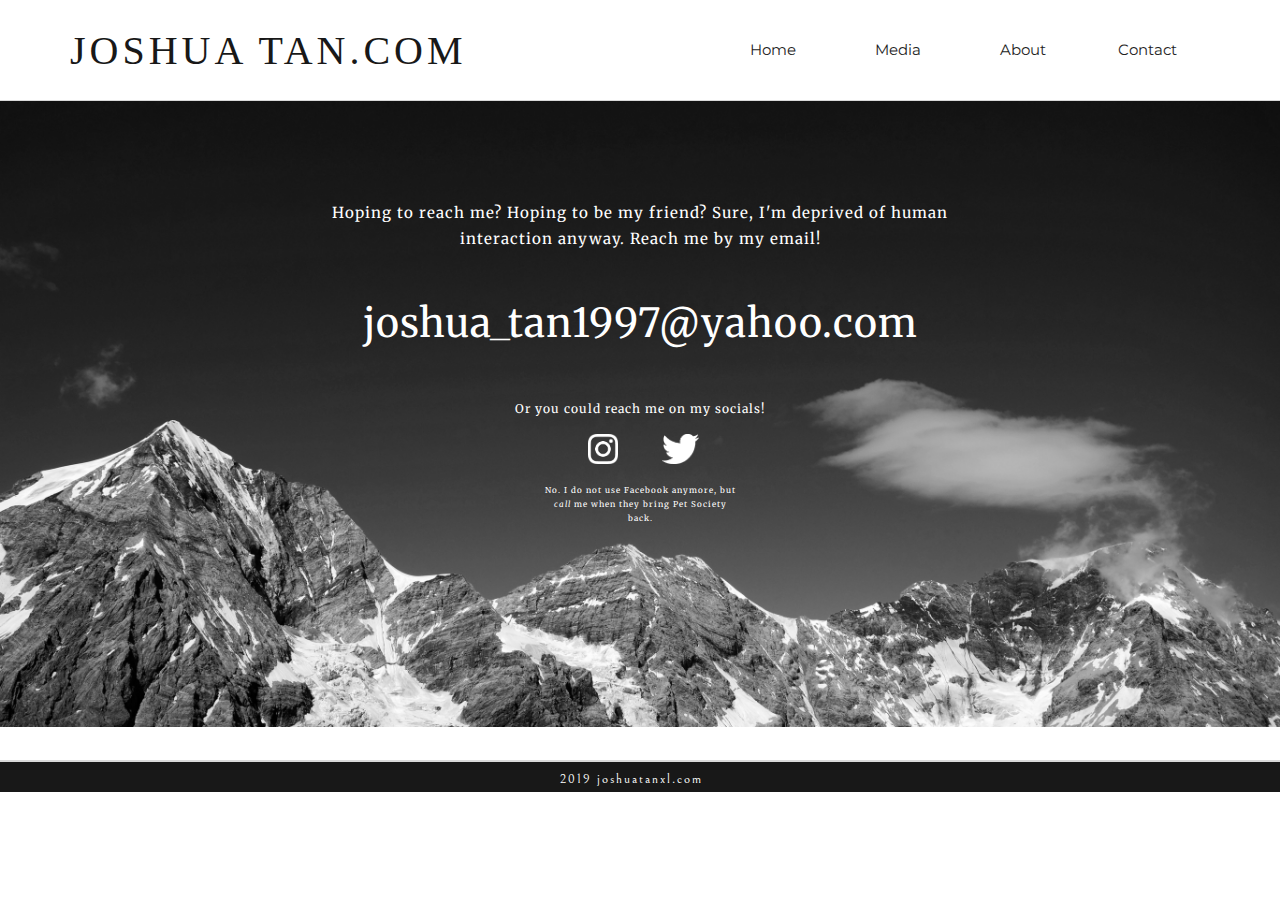
==== 1contacts.html @ 4e75fb94 "Initial commit" ====
<!DOCTYPE html>

<html>
<head>
    <link href="1style.css" rel="stylesheet">
    <link href="https://use.fontawesome.com/releases/v5.8.1/css/all.css" rel="stylesheet">
    <link href="https://fonts.googleapis.com/css?family=Montserrat:300" rel="stylesheet">
    <link href="https://fonts.googleapis.com/css?family=Bellefair" rel="stylesheet">
    <link href="https://fonts.googleapis.com/css?family=Merriweather:300" rel="stylesheet">
    <link href="https://fonts.googleapis.com/css?family=Open+Sans:700" rel="stylesheet">
    <title>joshuatanxl.com - Contacts</title>
    <link rel="shortcut icon" type="image/x-icon" href="icon.png"/>
    </head>

<body>
    <div class="header">
    <div class="logo_container">
        <div id="logo"><span class="logo_text"> JOSHUA TAN.COM</span></div>
        </div>
     <div class="navigation_container">
        <div class="header_button" id="about_button">
       <a href="1mainpage.html">Home</a></div>
         <div class="header_button" id="about_button">
       <a href="1media.html">Media</a></div>
         <div class="header_button" id="blog_button">
        <a href="1about.html">About</a></div>
         <div class="header_button" id="contact_button">
        <a href="1contacts.html">Contact</a></div>
        </div>
    </div>
    <div id="contact_message_container">
        <span class="contact_message_text">Hoping to reach me? Hoping to be my friend? Sure, I'm deprived of human interaction anyway. Reach me by my email!</span>
        <span class="contact_message_text" id="email_text">joshua_tan1997@yahoo.com</span>
         <span class="contact_message_text" id="social_media_text">Or you could reach me on my socials!</span>
        <div class="socials_container">
        <a href="https://www.instagram.com/joshua_txl/"><div class="socials_button_container"><img src="insta.png" class="socials_icon"></div></a>
        <a href="https://twitter.com/tanxinloong"><div class="socials_button_container"><img src="twitterlogo.png" class="socials_icon"></div></a>
        </div>
        <div class="contact_message_text" id="extrainfo">No. I do not use Facebook anymore, but <i>call</i> me when they bring Pet Society back.</div>
    </div>
    <div id="mountain_pic_container">
        <img src="ContactsPageWebsite.jpg" id="mountain_pic">
        </div>
    <div class="footer">
    <div class="trademark_txt">2019 joshuatanxl.com</div>
    </div>
  
    </body>

</html>
---- 1style.css ----
#html,body {
    margin:0;
    padding:0;
    width: 100%;
    height: 100%; 
    display: flex;
    flex-direction: column;
}

p {
   /*font-family: 'Merriweather', serif;*/
    font-family: 'Bellefair', serif;
    font-size: 24px;  
    line-height: 1.5em;
    letter-spacing: 0.5px;
    text-align: justify;
    color: #484848;
    word-spacing: 0.1px
}    

h4 {
    font-size: 38px;  
    line-height: 1.3em;
    color: #484848;
    letter-spacing: 1.5px;
    font-weight: 500;
}

.first_letter {
    font-size: 50px;
}

 .foreword_txt{
     font-family: 'Bellefair', serif;
     font-size: 24px;
     letter-spacing: 0.25px;   
     line-height: 1.6em;
     color: #484848;
}

.footer,.push {
   flex-shrink: 0;
    width: 100%;
    height: 30px;
    background-color: #181818;
}

.trademark_txt {
    height: 20px;
    width:160px;
    display:flex;
    font-family: 'Bellefair', serif;
    color: white;
    letter-spacing: 2px;
    font-size: 13px;
    text-align: center;
    position: relative;
    left: 50%;
    transform: translateX(-50%);
    top:10px;   
}

.header_button:hover {
    background-color: #404040;
    transition:all 0.6s ease;
    font-size: 18px;
    
}

.header_button a:hover {
    color: white;
    font-size: 18px;
    transition:all 0.6s ease;
    font-family: 'Montserrat', sans-serif;
    
}

.header {
    width:100%;
    height:100px;
    border-bottom: 1px solid rgba(0,0,0,0.15);
    background-color: white;
    box-shadow: 0px 1px 5px #888888;
}

#mainpage_sticky_header {
    position: sticky;
    top: 0;
    z-index: 100;
}


.logo_container {
    height:100%;
    float:left;
    position:relative;
    left:70px;
    display: flex;
    }

#logo{
    align-self: center;
    /*width:84%;
    position:relative;
    top:50%;
    transform: translateY(-50%); */
}

.logo_text {
    color: #181818;
    letter-spacing: 4px;
    font-size: 40px;
}

.navigation_container {
    height:100%;
    float:right;
    width:500px;
    position:relative;
    right:70px;     
}

.header_button {
    width:125px;
    height: 100%;
    display: inline-block;
    float:left;

}

.header_button a {
    display: block;
    text-align: center;
    font-family: 'Montserrat', sans-serif;
    font-size: 15px;
    text-decoration: none;
    color: #1E1E1E;
    height: 100%;
    line-height: 100px;
}

.separator {
    margin: 0px auto 0px auto;
    width: 100%;
    display: block;
}

.heading_pic_container {
    width:100%;
    margin-bottom: 40px;
    
}
.heading_pic {
    width:100%;}

.page_content {
    width: 100%;
    margin: 60px 0px 60px 0px;
}

.content_header {
    width:100%;
    height:60px;
    text-align: center;  
    margin: 20px 0px
}

.heading_txt {
    color: #181818;
    letter-spacing: 3px;
    font-size: 60px; 
    line-height: 60px;
}

.figcaption {
    padding: 10px;
    font-family:'Bellefair', serif; 
    color: #030303;
    text-align: justify
}


/**Main Page CSS**/    

#mainpage_logo_container {
    position: relative;
    left: 50%;
    transform: translateX(-50%); 
}

#mainpage_logo_text {
    letter-spacing: 10px;
}

#ocean_pic_actual {
    width:100%;    
}

#ocean_pic {
    height: 543px;
    border-bottom:2px solid rgba(0,0,0,0.15);
}

#welcome_txt_container {
    position: absolute;
    width: 500px;
    display: block;
    left:50%;
    transform: translateX(-50%);
    text-align: center;
    top: 285px
   
}

#welcome_txt {
    font-size: 70px;
    color: #484848;
    letter-spacing: 1px;
   font-family: 'Bellefair', serif;
    
}

#main_page_directory  {
    width:100%;
    height:100px;
    border-bottom: 1px solid rgba(0,0,0,0.15);
    display: flex;
    justify-content: center;
    
}

#mainpage_navigation_container {
    height: 100%;
    display: inline-block;
    
}

.mainpage_header_button {
    display: inline-block;
    width: 200px;
    margin: 0px 60px;
    height: 100%;
    float: left
}


.mainpage_header_button a {
    display: block;
    text-align: center;
    font-family: 'Bellefair', serif;
    font-size: 28px;
    text-decoration: none;
    color: #181818;
    line-height: 100px;
    letter-spacing: 5px;
}


.content_wrapper {
    width:80%;
    margin: auto;
    /*flex: 1 0 auto;
   display: flex;*/
}

#foreword {
   width: 80%;
   margin:auto; 
   margin-top: 20px;
   margin-bottom: 30px; 
}
/**Contacts Page CSS**/

#mountain_pic {
    width:100%;
}

#mountain_pic_container {
    height:659px;
    border-bottom:2px solid rgba(0,0,0,0.15);
}

#contact_message_container {
    position: absolute;
    width: 50%;
    height:60%;
    left: 50%;
    transform: translateX(-50%);
    top:200px;  
}

.contact_message_text {
    display: block;
    font-family: Merriweather;
    font-size: 15px;
    color: white;
    line-height: 1.7em;
    letter-spacing: 1px;
    text-align: center;    
}

#email_text {
    position: relative;
    top: 38px;
    font-size: 40px;
}

#social_media_text {
    position: relative;
    top: 80px;
    font-size: 12px;
}

.socials_container {
    height: 30px;
    width: 50%;
    margin: auto;
    position: relative;
    top: 95px;
    text-align: center;
}

.socials_button_container {
    height: 100%;
    width: 30px;
    display: inline-block;
    margin: 0px 20px
}

.socials_icon {
    height: 100%;
}

#extrainfo {
    height: 50px;
    width: 200px;
    font-size: 8px;   
    margin: auto;
    position: relative;
    top: 115px;
}

/** About Page CSS **/


#profile_pic_container {
    width: 350px;
    float: left;
    margin: 0px 50px 10px 0px;
    
}

#profile_pic_actual {
     width:350px;
    height: 350px;
}


.about_me_txt {
    margin: 50px 0px;   
}

/*#about_first_para {
    padding-top: 200px;  
}/


/** Media CSS **/
/** Media Directory Page CSS**/

.media_content_entriescontainer {
    width: 90%;
    margin: 60px auto;
    height: 220px;
    border: 1px solid rgba(0,0,0,0.15);
} 

.media_content_entries {
    height: 100%;
    width: 100%;
}

.media_content_entries:hover {
    box-shadow: 0px 1px 5px #888888;
    transition: all 0.2s ease;
    
}

.media_thumbnail_container{
    height: 220px;
    width: 220px;
    margin: 0px 60px;
    float: left;
}

.media_thumbnail {
    height: 180px;
    width: 180px;
    margin: 20px;
}

.media_posttitlecontainer {
    height: 50px;
    float: left;
    position: relative;
    top: 20px;
    width: 60%;
    text-align: center;
}

.media_contentdescripcontainer {
    height: 90px;
    width: 60%;
    float: left;
    position: relative;
    top: 32.5px;
    text-align: center;
    text-align: justify;
    overflow: hidden;
    padding-bottom: 5px
}

.posttitle {
    font-size: 40px;
    line-height: 50px;
    color: #181818;
    letter-spacing: 0.4px;
}

.postdescrip {
    font-size: 20px;
    color: #181818;
}

.postseparator {
    width: 100%;
    margin: auto;
    margin-top: 2px;
    color: #181818;
    opacity: 0.7;
}

.thumbnailarticledate {
    display: inline-block;
    font-size: 15px;
    letter-spacing: 2px;
    color: #181818;
    position: relative;
    float: right;
    top: 45px;
    right: 40px;
}

/** Individual Articles CSS**/

.article_main_container{
    width: 100%;
    margin: 100px 0px;
    text-align: center;
}

.articletext {
    display: inline-block;
    font-size: 55px;
    width: 700px;
    letter-spacing: 2px;
    line-height: 75px;
    color: #181818;
    margin: auto;
    
}

.articledate {
    display: inline-block;
    font-size: 15px;
    width: 700px;
    letter-spacing: 2px;
    color: #181818; 
    margin: 10px 0px 0px 0px
}

#postseparatoractual {
    width: 150px;
    margin-top: 5px;
}

.mainarticlecontentwrapper {
    width: 100%;
    margin: 70px 0px;
}

.articleparagraphswrapper {
    width: 70%;
    margin: 30px auto;
}

.articlepicture {
    width:90%;
    margin: 30px auto;
}

/** Post1 CSS**/

#post1pic1{
    display: block;
    margin: auto;
}

#post1caption1 {
    text-align: center;
}

#post1pic2 {
    width: 600px;
    display: block;
    margin:  50px auto 0px auto;}
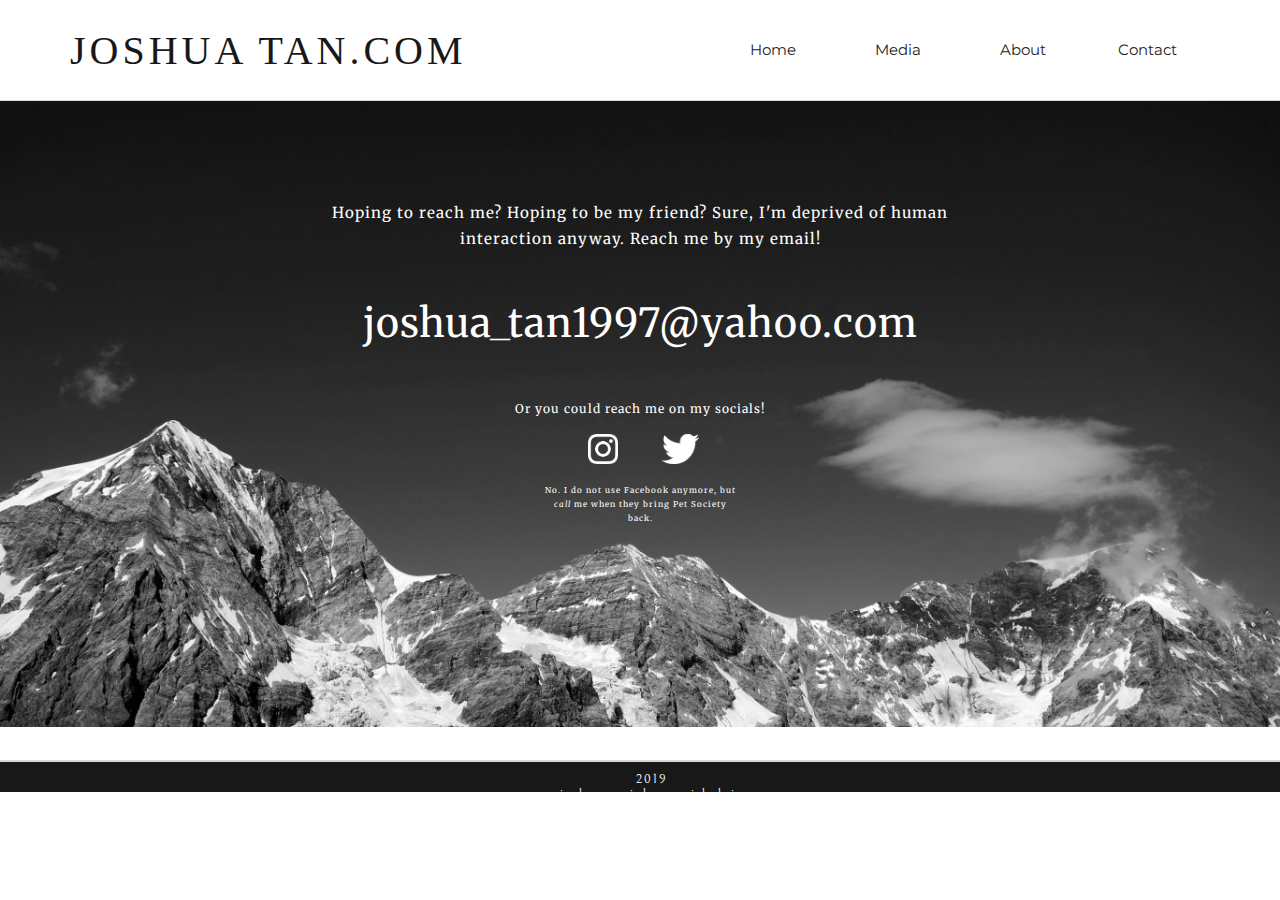
==== commit d245dbc0: "Update 1contacts.html" ====
--- a/1contacts.html
+++ b/1contacts.html
@@ -19,7 +19,7 @@
         </div>
      <div class="navigation_container">
         <div class="header_button" id="about_button">
-       <a href="1mainpage.html">Home</a></div>
+       <a href="index.html">Home</a></div>
          <div class="header_button" id="about_button">
        <a href="1media.html">Media</a></div>
          <div class="header_button" id="blog_button">
@@ -42,9 +42,9 @@
         <img src="ContactsPageWebsite.jpg" id="mountain_pic">
         </div>
     <div class="footer">
-    <div class="trademark_txt">2019 joshuatanxl.com</div>
+    <div class="trademark_txt">2019 joshuatanxinloong.github.io</div>
     </div>
   
     </body>
 
-</html>+</html>
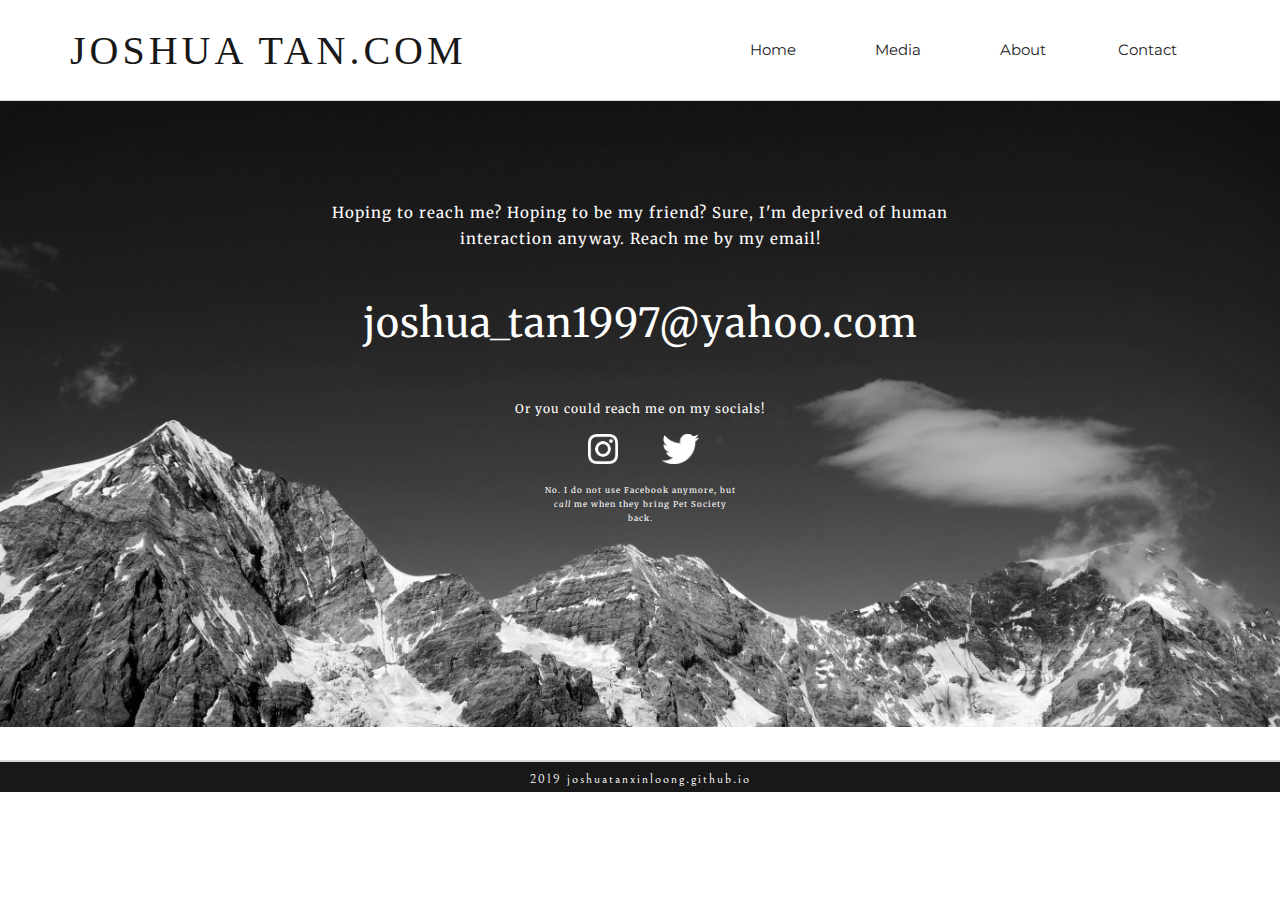
==== commit 3e568ef3: "Update 1contacts.html" ====
--- a/1contacts.html
+++ b/1contacts.html
@@ -1,50 +1,50 @@
-<!DOCTYPE html>
-
-<html>
-<head>
-    <link href="1style.css" rel="stylesheet">
-    <link href="https://use.fontawesome.com/releases/v5.8.1/css/all.css" rel="stylesheet">
-    <link href="https://fonts.googleapis.com/css?family=Montserrat:300" rel="stylesheet">
-    <link href="https://fonts.googleapis.com/css?family=Bellefair" rel="stylesheet">
-    <link href="https://fonts.googleapis.com/css?family=Merriweather:300" rel="stylesheet">
-    <link href="https://fonts.googleapis.com/css?family=Open+Sans:700" rel="stylesheet">
-    <title>joshuatanxl.com - Contacts</title>
-    <link rel="shortcut icon" type="image/x-icon" href="icon.png"/>
-    </head>
-
-<body>
-    <div class="header">
-    <div class="logo_container">
-        <div id="logo"><span class="logo_text"> JOSHUA TAN.COM</span></div>
-        </div>
-     <div class="navigation_container">
-        <div class="header_button" id="about_button">
-       <a href="index.html">Home</a></div>
-         <div class="header_button" id="about_button">
-       <a href="1media.html">Media</a></div>
-         <div class="header_button" id="blog_button">
-        <a href="1about.html">About</a></div>
-         <div class="header_button" id="contact_button">
-        <a href="1contacts.html">Contact</a></div>
-        </div>
-    </div>
-    <div id="contact_message_container">
-        <span class="contact_message_text">Hoping to reach me? Hoping to be my friend? Sure, I'm deprived of human interaction anyway. Reach me by my email!</span>
-        <span class="contact_message_text" id="email_text">joshua_tan1997@yahoo.com</span>
-         <span class="contact_message_text" id="social_media_text">Or you could reach me on my socials!</span>
-        <div class="socials_container">
-        <a href="https://www.instagram.com/joshua_txl/"><div class="socials_button_container"><img src="insta.png" class="socials_icon"></div></a>
-        <a href="https://twitter.com/tanxinloong"><div class="socials_button_container"><img src="twitterlogo.png" class="socials_icon"></div></a>
-        </div>
-        <div class="contact_message_text" id="extrainfo">No. I do not use Facebook anymore, but <i>call</i> me when they bring Pet Society back.</div>
-    </div>
-    <div id="mountain_pic_container">
-        <img src="ContactsPageWebsite.jpg" id="mountain_pic">
-        </div>
-    <div class="footer">
-    <div class="trademark_txt">2019 joshuatanxinloong.github.io</div>
-    </div>
-  
-    </body>
-
-</html>
+<!DOCTYPE html>
+
+<html>
+<head>
+    <link href="1style.css" rel="stylesheet">
+    <link href="https://use.fontawesome.com/releases/v5.8.1/css/all.css" rel="stylesheet">
+    <link href="https://fonts.googleapis.com/css?family=Montserrat:300" rel="stylesheet">
+    <link href="https://fonts.googleapis.com/css?family=Bellefair" rel="stylesheet">
+    <link href="https://fonts.googleapis.com/css?family=Merriweather:300" rel="stylesheet">
+    <link href="https://fonts.googleapis.com/css?family=Open+Sans:700" rel="stylesheet">
+    <title>joshuatanxl.com - Contacts</title>
+    <link rel="shortcut icon" type="image/x-icon" href="icon.png"/>
+    </head>
+
+<body>
+    <div class="header">
+    <div class="logo_container">
+        <div id="logo"><span class="logo_text"> JOSHUA TAN.COM</span></div>
+        </div>
+     <div class="navigation_container">
+        <div class="header_button" id="about_button">
+       <a href="index.html">Home</a></div>
+         <div class="header_button" id="about_button">
+       <a href="1media.html">Media</a></div>
+         <div class="header_button" id="blog_button">
+        <a href="1about.html">About</a></div>
+         <div class="header_button" id="contact_button">
+        <a href="1contacts.html">Contact</a></div>
+        </div>
+    </div>
+    <div id="contact_message_container">
+        <span class="contact_message_text">Hoping to reach me? Hoping to be my friend? Sure, I'm deprived of human interaction anyway. Reach me by my email!</span>
+        <span class="contact_message_text" id="email_text">joshua_tan1997@yahoo.com</span>
+         <span class="contact_message_text" id="social_media_text">Or you could reach me on my socials!</span>
+        <div class="socials_container">
+        <a href="https://www.instagram.com/joshua_txl/"><div class="socials_button_container"><img src="insta.png" class="socials_icon"></div></a>
+        <a href="https://twitter.com/tanxinloong"><div class="socials_button_container"><img src="twitterlogo.png" class="socials_icon"></div></a>
+        </div>
+        <div class="contact_message_text" id="extrainfo">No. I do not use Facebook anymore, but <i>call</i> me when they bring Pet Society back.</div>
+    </div>
+    <div id="mountain_pic_container">
+        <img src="ContactsPageWebsite.jpg" id="mountain_pic">
+        </div>
+    <div class="footer">
+    <div class="trademark_txt">2019 joshuatanxinloong.github.io</div>
+    </div>
+  
+    </body>
+
+</html>
--- a/1style.css
+++ b/1style.css
@@ -1,516 +1,582 @@
-#html,body {
-    margin:0;
-    padding:0;
-    width: 100%;
-    height: 100%; 
-    display: flex;
-    flex-direction: column;
-}
-
-p {
-   /*font-family: 'Merriweather', serif;*/
-    font-family: 'Bellefair', serif;
-    font-size: 24px;  
-    line-height: 1.5em;
-    letter-spacing: 0.5px;
-    text-align: justify;
-    color: #484848;
-    word-spacing: 0.1px
-}    
-
-h4 {
-    font-size: 38px;  
-    line-height: 1.3em;
-    color: #484848;
-    letter-spacing: 1.5px;
-    font-weight: 500;
-}
-
-.first_letter {
-    font-size: 50px;
-}
-
- .foreword_txt{
-     font-family: 'Bellefair', serif;
-     font-size: 24px;
-     letter-spacing: 0.25px;   
-     line-height: 1.6em;
-     color: #484848;
-}
-
-.footer,.push {
-   flex-shrink: 0;
-    width: 100%;
-    height: 30px;
-    background-color: #181818;
-}
-
-.trademark_txt {
-    height: 20px;
-    width:160px;
-    display:flex;
-    font-family: 'Bellefair', serif;
-    color: white;
-    letter-spacing: 2px;
-    font-size: 13px;
-    text-align: center;
-    position: relative;
-    left: 50%;
-    transform: translateX(-50%);
-    top:10px;   
-}
-
-.header_button:hover {
-    background-color: #404040;
-    transition:all 0.6s ease;
-    font-size: 18px;
-    
-}
-
-.header_button a:hover {
-    color: white;
-    font-size: 18px;
-    transition:all 0.6s ease;
-    font-family: 'Montserrat', sans-serif;
-    
-}
-
-.header {
-    width:100%;
-    height:100px;
-    border-bottom: 1px solid rgba(0,0,0,0.15);
-    background-color: white;
-    box-shadow: 0px 1px 5px #888888;
-}
-
-#mainpage_sticky_header {
-    position: sticky;
-    top: 0;
-    z-index: 100;
-}
-
-
-.logo_container {
-    height:100%;
-    float:left;
-    position:relative;
-    left:70px;
-    display: flex;
-    }
-
-#logo{
-    align-self: center;
-    /*width:84%;
-    position:relative;
-    top:50%;
-    transform: translateY(-50%); */
-}
-
-.logo_text {
-    color: #181818;
-    letter-spacing: 4px;
-    font-size: 40px;
-}
-
-.navigation_container {
-    height:100%;
-    float:right;
-    width:500px;
-    position:relative;
-    right:70px;     
-}
-
-.header_button {
-    width:125px;
-    height: 100%;
-    display: inline-block;
-    float:left;
-
-}
-
-.header_button a {
-    display: block;
-    text-align: center;
-    font-family: 'Montserrat', sans-serif;
-    font-size: 15px;
-    text-decoration: none;
-    color: #1E1E1E;
-    height: 100%;
-    line-height: 100px;
-}
-
-.separator {
-    margin: 0px auto 0px auto;
-    width: 100%;
-    display: block;
-}
-
-.heading_pic_container {
-    width:100%;
-    margin-bottom: 40px;
-    
-}
-.heading_pic {
-    width:100%;}
-
-.page_content {
-    width: 100%;
-    margin: 60px 0px 60px 0px;
-}
-
-.content_header {
-    width:100%;
-    height:60px;
-    text-align: center;  
-    margin: 20px 0px
-}
-
-.heading_txt {
-    color: #181818;
-    letter-spacing: 3px;
-    font-size: 60px; 
-    line-height: 60px;
-}
-
-.figcaption {
-    padding: 10px;
-    font-family:'Bellefair', serif; 
-    color: #030303;
-    text-align: justify
-}
-
-
-/**Main Page CSS**/    
-
-#mainpage_logo_container {
-    position: relative;
-    left: 50%;
-    transform: translateX(-50%); 
-}
-
-#mainpage_logo_text {
-    letter-spacing: 10px;
-}
-
-#ocean_pic_actual {
-    width:100%;    
-}
-
-#ocean_pic {
-    height: 543px;
-    border-bottom:2px solid rgba(0,0,0,0.15);
-}
-
-#welcome_txt_container {
-    position: absolute;
-    width: 500px;
-    display: block;
-    left:50%;
-    transform: translateX(-50%);
-    text-align: center;
-    top: 285px
-   
-}
-
-#welcome_txt {
-    font-size: 70px;
-    color: #484848;
-    letter-spacing: 1px;
-   font-family: 'Bellefair', serif;
-    
-}
-
-#main_page_directory  {
-    width:100%;
-    height:100px;
-    border-bottom: 1px solid rgba(0,0,0,0.15);
-    display: flex;
-    justify-content: center;
-    
-}
-
-#mainpage_navigation_container {
-    height: 100%;
-    display: inline-block;
-    
-}
-
-.mainpage_header_button {
-    display: inline-block;
-    width: 200px;
-    margin: 0px 60px;
-    height: 100%;
-    float: left
-}
-
-
-.mainpage_header_button a {
-    display: block;
-    text-align: center;
-    font-family: 'Bellefair', serif;
-    font-size: 28px;
-    text-decoration: none;
-    color: #181818;
-    line-height: 100px;
-    letter-spacing: 5px;
-}
-
-
-.content_wrapper {
-    width:80%;
-    margin: auto;
-    /*flex: 1 0 auto;
-   display: flex;*/
-}
-
-#foreword {
-   width: 80%;
-   margin:auto; 
-   margin-top: 20px;
-   margin-bottom: 30px; 
-}
-/**Contacts Page CSS**/
-
-#mountain_pic {
-    width:100%;
-}
-
-#mountain_pic_container {
-    height:659px;
-    border-bottom:2px solid rgba(0,0,0,0.15);
-}
-
-#contact_message_container {
-    position: absolute;
-    width: 50%;
-    height:60%;
-    left: 50%;
-    transform: translateX(-50%);
-    top:200px;  
-}
-
-.contact_message_text {
-    display: block;
-    font-family: Merriweather;
-    font-size: 15px;
-    color: white;
-    line-height: 1.7em;
-    letter-spacing: 1px;
-    text-align: center;    
-}
-
-#email_text {
-    position: relative;
-    top: 38px;
-    font-size: 40px;
-}
-
-#social_media_text {
-    position: relative;
-    top: 80px;
-    font-size: 12px;
-}
-
-.socials_container {
-    height: 30px;
-    width: 50%;
-    margin: auto;
-    position: relative;
-    top: 95px;
-    text-align: center;
-}
-
-.socials_button_container {
-    height: 100%;
-    width: 30px;
-    display: inline-block;
-    margin: 0px 20px
-}
-
-.socials_icon {
-    height: 100%;
-}
-
-#extrainfo {
-    height: 50px;
-    width: 200px;
-    font-size: 8px;   
-    margin: auto;
-    position: relative;
-    top: 115px;
-}
-
-/** About Page CSS **/
-
-
-#profile_pic_container {
-    width: 350px;
-    float: left;
-    margin: 0px 50px 10px 0px;
-    
-}
-
-#profile_pic_actual {
-     width:350px;
-    height: 350px;
-}
-
-
-.about_me_txt {
-    margin: 50px 0px;   
-}
-
-/*#about_first_para {
-    padding-top: 200px;  
-}/
-
-
-/** Media CSS **/
-/** Media Directory Page CSS**/
-
-.media_content_entriescontainer {
-    width: 90%;
-    margin: 60px auto;
-    height: 220px;
-    border: 1px solid rgba(0,0,0,0.15);
-} 
-
-.media_content_entries {
-    height: 100%;
-    width: 100%;
-}
-
-.media_content_entries:hover {
-    box-shadow: 0px 1px 5px #888888;
-    transition: all 0.2s ease;
-    
-}
-
-.media_thumbnail_container{
-    height: 220px;
-    width: 220px;
-    margin: 0px 60px;
-    float: left;
-}
-
-.media_thumbnail {
-    height: 180px;
-    width: 180px;
-    margin: 20px;
-}
-
-.media_posttitlecontainer {
-    height: 50px;
-    float: left;
-    position: relative;
-    top: 20px;
-    width: 60%;
-    text-align: center;
-}
-
-.media_contentdescripcontainer {
-    height: 90px;
-    width: 60%;
-    float: left;
-    position: relative;
-    top: 32.5px;
-    text-align: center;
-    text-align: justify;
-    overflow: hidden;
-    padding-bottom: 5px
-}
-
-.posttitle {
-    font-size: 40px;
-    line-height: 50px;
-    color: #181818;
-    letter-spacing: 0.4px;
-}
-
-.postdescrip {
-    font-size: 20px;
-    color: #181818;
-}
-
-.postseparator {
-    width: 100%;
-    margin: auto;
-    margin-top: 2px;
-    color: #181818;
-    opacity: 0.7;
-}
-
-.thumbnailarticledate {
-    display: inline-block;
-    font-size: 15px;
-    letter-spacing: 2px;
-    color: #181818;
-    position: relative;
-    float: right;
-    top: 45px;
-    right: 40px;
-}
-
-/** Individual Articles CSS**/
-
-.article_main_container{
-    width: 100%;
-    margin: 100px 0px;
-    text-align: center;
-}
-
-.articletext {
-    display: inline-block;
-    font-size: 55px;
-    width: 700px;
-    letter-spacing: 2px;
-    line-height: 75px;
-    color: #181818;
-    margin: auto;
-    
-}
-
-.articledate {
-    display: inline-block;
-    font-size: 15px;
-    width: 700px;
-    letter-spacing: 2px;
-    color: #181818; 
-    margin: 10px 0px 0px 0px
-}
-
-#postseparatoractual {
-    width: 150px;
-    margin-top: 5px;
-}
-
-.mainarticlecontentwrapper {
-    width: 100%;
-    margin: 70px 0px;
-}
-
-.articleparagraphswrapper {
-    width: 70%;
-    margin: 30px auto;
-}
-
-.articlepicture {
-    width:90%;
-    margin: 30px auto;
-}
-
-/** Post1 CSS**/
-
-#post1pic1{
-    display: block;
-    margin: auto;
-}
-
-#post1caption1 {
-    text-align: center;
-}
-
-#post1pic2 {
-    width: 600px;
-    display: block;
-    margin:  50px auto 0px auto;}+#html,body {
+    margin:0;
+    padding:0;
+    width: 100%;
+    height: 100%; 
+    display: flex;
+    flex-direction: column;
+}
+
+p {
+   /*font-family: 'Merriweather', serif;*/
+    font-family: 'Bellefair', serif;
+    font-size: 24px;  
+    line-height: 1.5em;
+    letter-spacing: 0.5px;
+    text-align: justify;
+    color: #484848;
+    word-spacing: 0.1px;
+    margin-bottom: 60px;
+}    
+
+.aboutpara {
+    margin-bottom: 0px;
+}
+
+h4 {
+    font-size: 45px;  
+    line-height: 1.3em;
+    color: #484848;
+    letter-spacing: 1.5px;
+    font-weight: 500;
+    margin-bottom: 60px; 
+}
+
+.first_letter {
+    font-size: 50px;
+}
+
+ .foreword_txt{
+     font-family: 'Bellefair', serif;
+     font-size: 24px;
+     letter-spacing: 0.25px;   
+     line-height: 1.6em;
+     color: #484848;
+}
+
+.footer,.push {
+   flex-shrink: 0;
+    width: 100%;
+    height: 30px;
+    background-color: #181818;
+}
+
+.trademark_txt {
+    height: 20px;
+    width:250px;
+    font-family: 'Bellefair', serif;
+    color: white;
+    letter-spacing: 2px;
+    font-size: 13px;
+    margin: auto;
+    position: relative;
+    top:10px; 
+    text-align: center;
+}
+
+.header_button:hover {
+    background-color: #404040;
+    transition:all 0.6s ease;
+    font-size: 18px;
+    
+}
+
+.header_button a:hover {
+    color: white;
+    font-size: 18px;
+    transition:all 0.6s ease;
+    font-family: 'Montserrat', sans-serif;
+    
+}
+
+.header {
+    width:100%;
+    height:100px;
+    border-bottom: 1px solid rgba(0,0,0,0.15);
+    background-color: white;
+    box-shadow: 0px 1px 5px #888888;
+}
+
+#mainpage_sticky_header {
+    position: sticky;
+    top: 0;
+    z-index: 100;
+}
+
+
+.logo_container {
+    height:100%;
+    float:left;
+    position:relative;
+    left:70px;
+    display: flex;
+    }
+
+#logo{
+    align-self: center;
+    /*width:84%;
+    position:relative;
+    top:50%;
+    transform: translateY(-50%); */
+}
+
+.logo_text {
+    color: #181818;
+    letter-spacing: 4px;
+    font-size: 40px;
+}
+
+.navigation_container {
+    height:100%;
+    float:right;
+    width:500px;
+    position:relative;
+    right:70px;     
+}
+
+.header_button {
+    width:125px;
+    height: 100%;
+    display: inline-block;
+    float:left;
+
+}
+
+.header_button a {
+    display: block;
+    text-align: center;
+    font-family: 'Montserrat', sans-serif;
+    font-size: 15px;
+    text-decoration: none;
+    color: #1E1E1E;
+    height: 100%;
+    line-height: 100px;
+}
+
+.separator {
+    margin: 0px auto 0px auto;
+    width: 100%;
+    display: block;
+}
+
+.heading_pic_container {
+    width:100%;
+    margin-bottom: 40px;
+    
+}
+.heading_pic {
+    width:100%;}
+
+.page_content {
+    width: 100%;
+    margin: 60px 0px 60px 0px;
+}
+
+.content_header {
+    width:100%;
+    height:60px;
+    text-align: center;  
+    margin: 20px 0px
+}
+
+.heading_txt {
+    color: #181818;
+    letter-spacing: 3px;
+    font-size: 60px; 
+    line-height: 60px;
+}
+
+.figcaption {
+    padding: 10px;
+    font-family:'Bellefair', serif; 
+    color: #030303;
+    text-align: center
+    
+}
+
+
+/**Main Page CSS**/    
+
+#mainpage_logo_container {
+    position: relative;
+    left: 50%;
+    transform: translateX(-50%); 
+}
+
+#mainpage_logo_text {
+    letter-spacing: 10px;
+}
+
+#ocean_pic_actual {
+    width:100%;    
+}
+
+#ocean_pic {
+    height: 543px;
+    border-bottom:2px solid rgba(0,0,0,0.15);
+}
+
+#welcome_txt_container {
+    position: absolute;
+    width: 500px;
+    display: block;
+    left:50%;
+    transform: translateX(-50%);
+    text-align: center;
+    top: 285px
+   
+}
+
+#welcome_txt {
+    font-size: 70px;
+    color: #484848;
+    letter-spacing: 1px;
+   font-family: 'Bellefair', serif;
+    
+}
+
+#main_page_directory  {
+    width:100%;
+    height:100px;
+    border-bottom: 1px solid rgba(0,0,0,0.15);
+    display: flex;
+    justify-content: center;
+    
+}
+
+#mainpage_navigation_container {
+    height: 100%;
+    display: inline-block;
+    
+}
+
+.mainpage_header_button {
+    display: inline-block;
+    width: 200px;
+    margin: 0px 60px;
+    height: 100%;
+    float: left
+}
+
+
+.mainpage_header_button a {
+    display: block;
+    text-align: center;
+    font-family: 'Bellefair', serif;
+    font-size: 28px;
+    text-decoration: none;
+    color: #181818;
+    line-height: 100px;
+    letter-spacing: 5px;
+}
+
+
+.content_wrapper {
+    width:80%;
+    margin: auto;
+    /*flex: 1 0 auto;
+   display: flex;*/
+}
+
+#foreword {
+   width: 80%;
+   margin:auto; 
+   margin-top: 20px;
+   margin-bottom: 30px; 
+}
+/**Contacts Page CSS**/
+
+#mountain_pic {
+    width:100%;
+}
+
+#mountain_pic_container {
+    height:659px;
+    border-bottom:2px solid rgba(0,0,0,0.15);
+}
+
+#contact_message_container {
+    position: absolute;
+    width: 50%;
+    height:60%;
+    left: 50%;
+    transform: translateX(-50%);
+    top:200px;  
+}
+
+.contact_message_text {
+    display: block;
+    font-family: Merriweather;
+    font-size: 15px;
+    color: white;
+    line-height: 1.7em;
+    letter-spacing: 1px;
+    text-align: center;    
+}
+
+#email_text {
+    position: relative;
+    top: 38px;
+    font-size: 40px;
+}
+
+#social_media_text {
+    position: relative;
+    top: 80px;
+    font-size: 12px;
+}
+
+.socials_container {
+    height: 30px;
+    width: 50%;
+    margin: auto;
+    position: relative;
+    top: 95px;
+    text-align: center;
+}
+
+.socials_button_container {
+    height: 100%;
+    width: 30px;
+    display: inline-block;
+    margin: 0px 20px
+}
+
+.socials_icon {
+    height: 100%;
+}
+
+#extrainfo {
+    height: 50px;
+    width: 200px;
+    font-size: 8px;   
+    margin: auto;
+    position: relative;
+    top: 115px;
+}
+
+/** About Page CSS **/
+
+
+#profile_pic_container {
+    width: 350px;
+    float: left;
+    margin: 0px 50px 10px 0px;
+    
+}
+
+#profile_pic_actual {
+     width:350px;
+    height: 350px;
+}
+
+
+.about_me_txt {
+    margin: 50px 0px;   
+}
+
+/*#about_first_para {
+    padding-top: 200px;  
+}/
+
+
+/** Media CSS **/
+/** Media Directory Page CSS**/
+
+.media_content_entriescontainer {
+    width: 90%;
+    margin: 60px auto;
+    height: 220px;
+    border: 1px solid rgba(0,0,0,0.15);
+} 
+
+
+.media_content_entriescontainer:hover {
+    box-shadow: 0px 1px 5px #888888;
+    transition: all 0.2s ease;
+    
+}
+
+.media_thumbnail_container{
+    height: 220px;
+    width: 220px;
+    margin: 0px 60px;
+    float: left;
+}
+
+.media_thumbnail_square {
+    height: 180px;
+    width: 180px;
+    margin: 20px;
+}
+
+.media_thumbnail_wide {
+    height: 150px;
+    width: 100%;
+    display: block;
+    position: relative;
+    top: 50%;
+    transform: translateY(-50%);  
+    border: 1px solid rgba(0,0,0,0.2);
+    box-sizing: border-box;
+}
+
+.media_posttitlecontainer {
+    height: 45px;
+    float: left;
+    position: relative;
+    top: 15px;
+    width: 60%;
+    text-align: center;
+}
+
+.media_contentdescripcontainer {
+    height: 90px;
+    width: 60%;
+    float: left;
+    position: relative;
+    top: 40px;
+    text-align: center;
+    text-align: justify;
+    padding-bottom: 5px 
+}
+
+.posttitle {
+    font-size: 40px;
+    line-height: 50px;
+    color: #484848;
+    letter-spacing: 0.7px;
+}
+
+.postdescrip {
+    font-size: 20px;
+    color: #484848;
+    letter-spacing: 0.7px;
+}
+
+.postseparator {
+    width: 100%;
+    margin: auto;
+    margin: 6px 0px;
+    color: #181818;
+    opacity: 0.7;
+}
+
+.articledatetest {
+    display: block;
+    font-size: 15px;
+    color: #181818;
+    letter-spacing: 1.5px;
+    margin: 2px 0px;
+}
+
+/** Individual Articles CSS**/
+
+.article_main_container{
+    width: 100%;
+    margin: 100px 0px;
+    text-align: center;
+}
+
+.articletext {
+    display: inline-block;
+    font-size: 55px;
+    width: 700px;
+    letter-spacing: 2px;
+    line-height: 75px;
+    color: #181818;
+    margin: auto;
+}
+
+
+.articledate {
+    display: inline-block;
+    font-size: 15px;
+    width: 700px;
+    letter-spacing: 2px;
+    color: #181818; 
+    margin: 10px 0px 0px 0px
+}
+
+#postseparatoractual {
+    width: 150px;
+    margin: 5px auto;
+}
+
+.mainarticlecontentwrapper {
+    width: 100%;
+    margin: 70px 0px;
+}
+
+.articleparagraphswrapper {
+    width: 70%;
+    margin: 30px auto;
+}
+
+.articlepicture {
+    width:100%;
+    margin: 40px auto;
+}
+
+.articlevideo {
+    width:100%;
+    margin: 50px 0px;
+}
+
+.footnotes {
+    height: 200px;
+    width: 80%;
+    display: block;
+    margin: 100px auto 0px ;
+    border: 1px solid rgba(0,0,0,0.1);
+    
+}
+
+.footnoteheader {
+    display: block;
+    width: 100%;
+    height: 30px;
+}
+
+.footnotetext {
+    font-size: 18px;  
+    color: #484848;
+    letter-spacing: 1.5px;
+    font-weight: 500;
+    line-height: 30px;
+    position: relative;
+    left: 10px;
+}
+
+.footnotecontent {
+    width: 100%;
+    height: 20px;
+}
+
+/** Post1 CSS**/
+
+#post1pic1{
+    display: block;
+    margin: auto;
+}
+
+#post1caption1 {
+    text-align: center;
+}
+
+#post1pic2 {
+    width: 500px;
+    display: block;
+    margin:  50px auto 0px auto;}
+
+/**Post2 CSS**/
+
+#post2pic1 {
+    width: 70%;
+    display: block;
+    margin: 50px auto 0px;
+}
+
+
+
+#post2pic2 {
+    margin: 40px auto 20px;
+    width: 70%;
+    display: block;
+}
+
+
+#post2vid1 {
+    display: block;
+    margin: auto;
+}